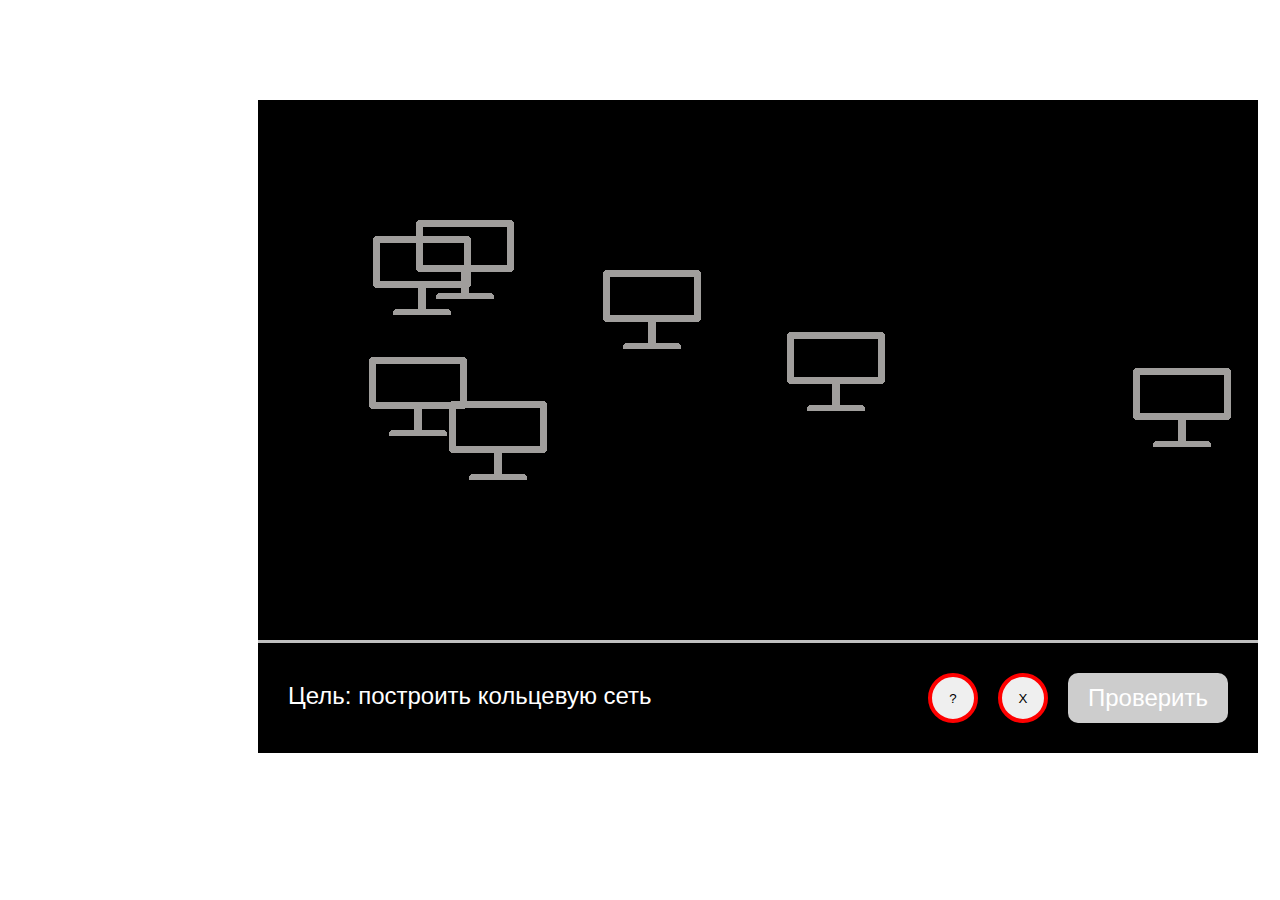
==== index.html @ 0ee187fe "Start project" ====
<!DOCTYPE html>
<html>
<head>
	<title>Canvas</title>
	<meta charset="utf-8">
	<link rel="stylesheet" type="text/css" href="style.css">
</head>
<body>
	<div id="gameBox">
		<div id="gameZone">
			
		</div>
		<div id="statBar">
			<div id="status">
				<div id="statusText">Цель: построить кольцевую сеть</div>
			</div><div id="undo">
				<button id="undoButton">?</button>
			</div><div id="reset">
				<button id="resetButton">X</button>
			</div><div id="check">
				<button id="checkButton">Проверить</button>
			</div>
		</div>		
	</div>

	<script type="text/javascript" src="script.js"></script>
	<script type="text/javascript" src="jquery.js"></script>
</body>
</html>
---- style.css ----
#gameBox{
	height: 653px;
	width: 1000px;
	margin-left: 250px;
	margin-top: 100px;
}

#gameZone{
	height: 500px;
	width: 960px;
	background-color: black;
	padding: 20px;
}

#statBar{
	height: 110px;
	width: 1000px;
	background-color: black;
	border-top: 3px solid silver;
	white-space: nowrap;
	font-family: Geneva, Helvetica, sans-serif;
}

#status{
	display: inline-block;
	height: 110px;
	width: 660px;
}

#statusText{
	position: absolute;
	font-size: 18pt;
	color: white;
	margin-left: 30px;
	margin-top: 39px; /*-2px text*/
}

#undo{
	display: inline-block;
	height: 110px;
	width: 70px;
}

#undoButton{
	position: absolute;
	width: 50px;
	height: 50px;
	margin-left: 10px;
	margin-top: 30px;
	border: 4px solid red;
	border-radius: 25px;
}

#reset{
	display: inline-block;
	height: 110px;
	width: 70px;
}

#resetButton{
	position: absolute;
	width: 50px;
	height: 50px;
	margin-left: 10px;
	margin-top: 30px;
	border: 4px solid red;
	border-radius: 25px;
}

#check{
	display: inline-block;
	height: 110px;
	width: 200px;
}

#checkButton{
	position: absolute;
	width: 160px;
	height: 50px;
	margin-left: 10px;
	margin-top: 30px;
	border: 0px none;
	border-radius: 10px;
	font-size: 18pt;
	color: white;
	/*background: linear-gradient(0, #00FF00, #1CBC1B);*/
	background: #CDCDCD;
}

.iconPC{
	position: absolute;
}
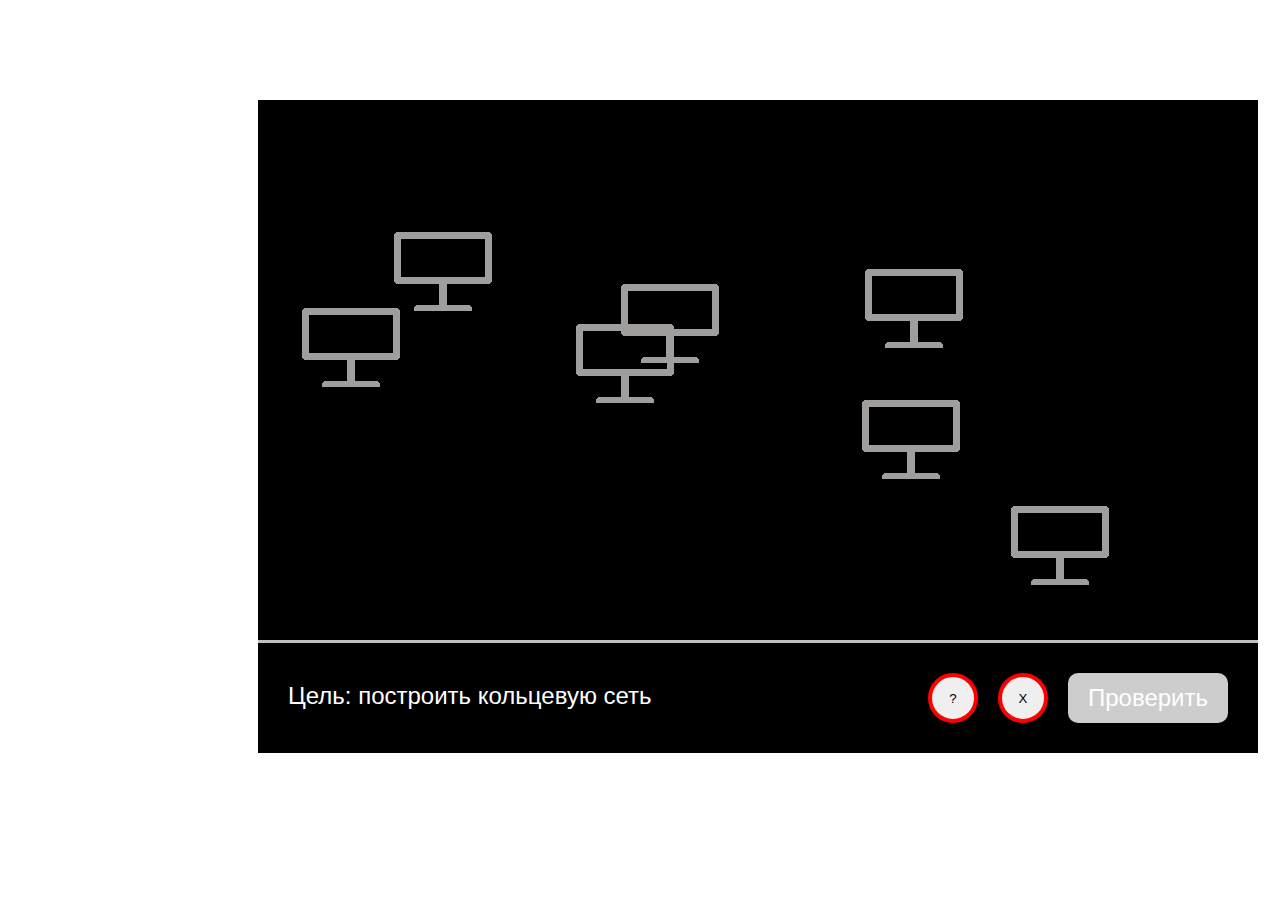
==== commit e29ae3ca: "Changed title" ====
--- a/index.html
+++ b/index.html
@@ -1,7 +1,7 @@
 <!DOCTYPE html>
 <html>
 <head>
-	<title>Canvas</title>
+	<title>OSI and TCP/IP</title>
 	<meta charset="utf-8">
 	<link rel="stylesheet" type="text/css" href="style.css">
 </head>
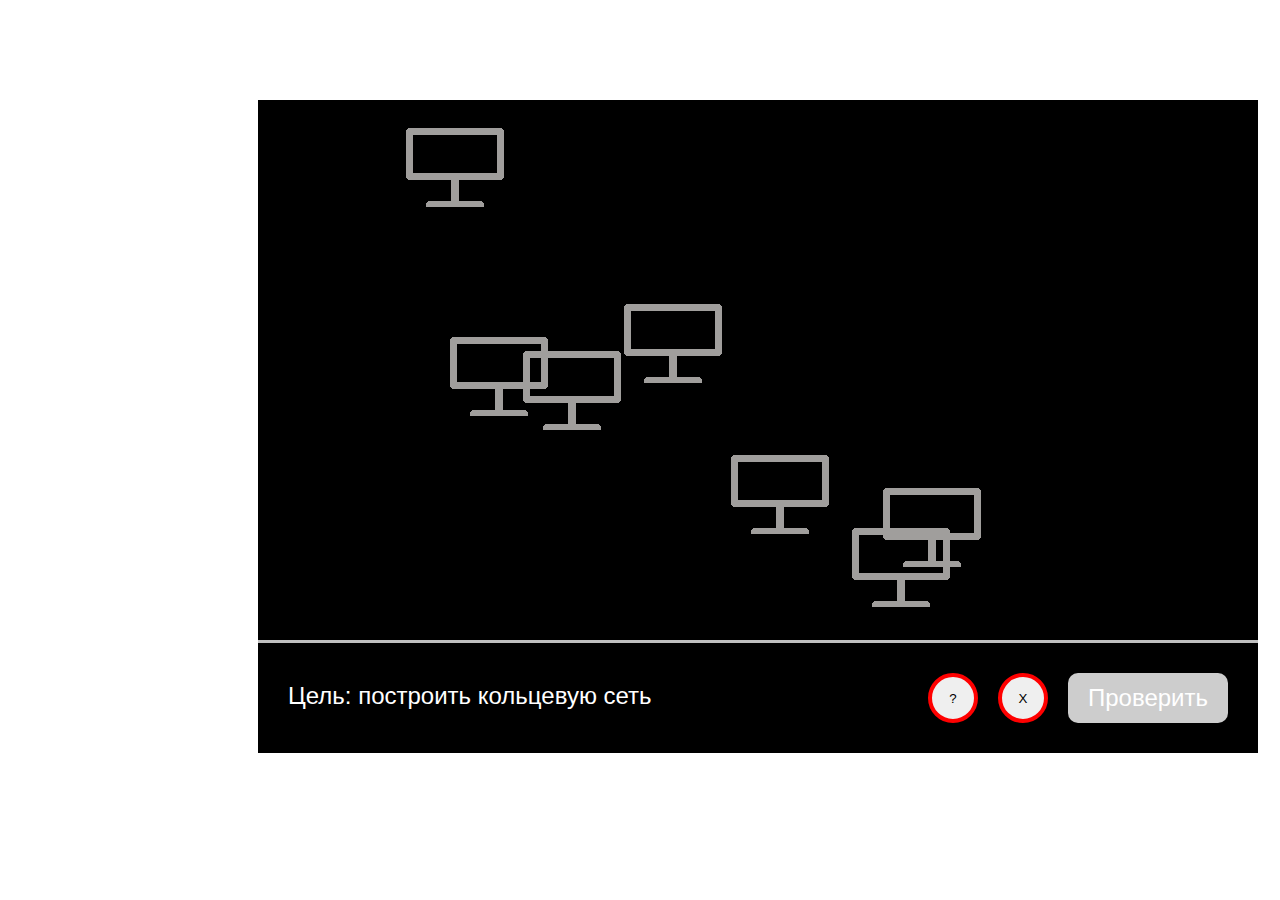
==== commit cc8e9e9c: "Connection a line is finished. In index.html and css only a cosmetic changes" ====
--- a/index.html
+++ b/index.html
@@ -7,9 +7,7 @@
 </head>
 <body>
 	<div id="gameBox">
-		<div id="gameZone">
-			
-		</div>
+		<div id="gameZone"></div>
 		<div id="statBar">
 			<div id="status">
 				<div id="statusText">Цель: построить кольцевую сеть</div>
@@ -22,7 +20,6 @@
 			</div>
 		</div>		
 	</div>
-
 	<script type="text/javascript" src="script.js"></script>
 	<script type="text/javascript" src="jquery.js"></script>
 </body>
--- a/style.css
+++ b/style.css
@@ -83,10 +83,18 @@
 	border-radius: 10px;
 	font-size: 18pt;
 	color: white;
-	/*background: linear-gradient(0, #00FF00, #1CBC1B);*/
 	background: #CDCDCD;
 }
 
 .iconPC{
 	position: absolute;
+}
+
+.linePair{
+	position: absolute;
+	height: 5px;
+	border: 0px none;
+	border-radius: 25px;
+	background-color: #00CBF9;
+	transform-origin: left;
 }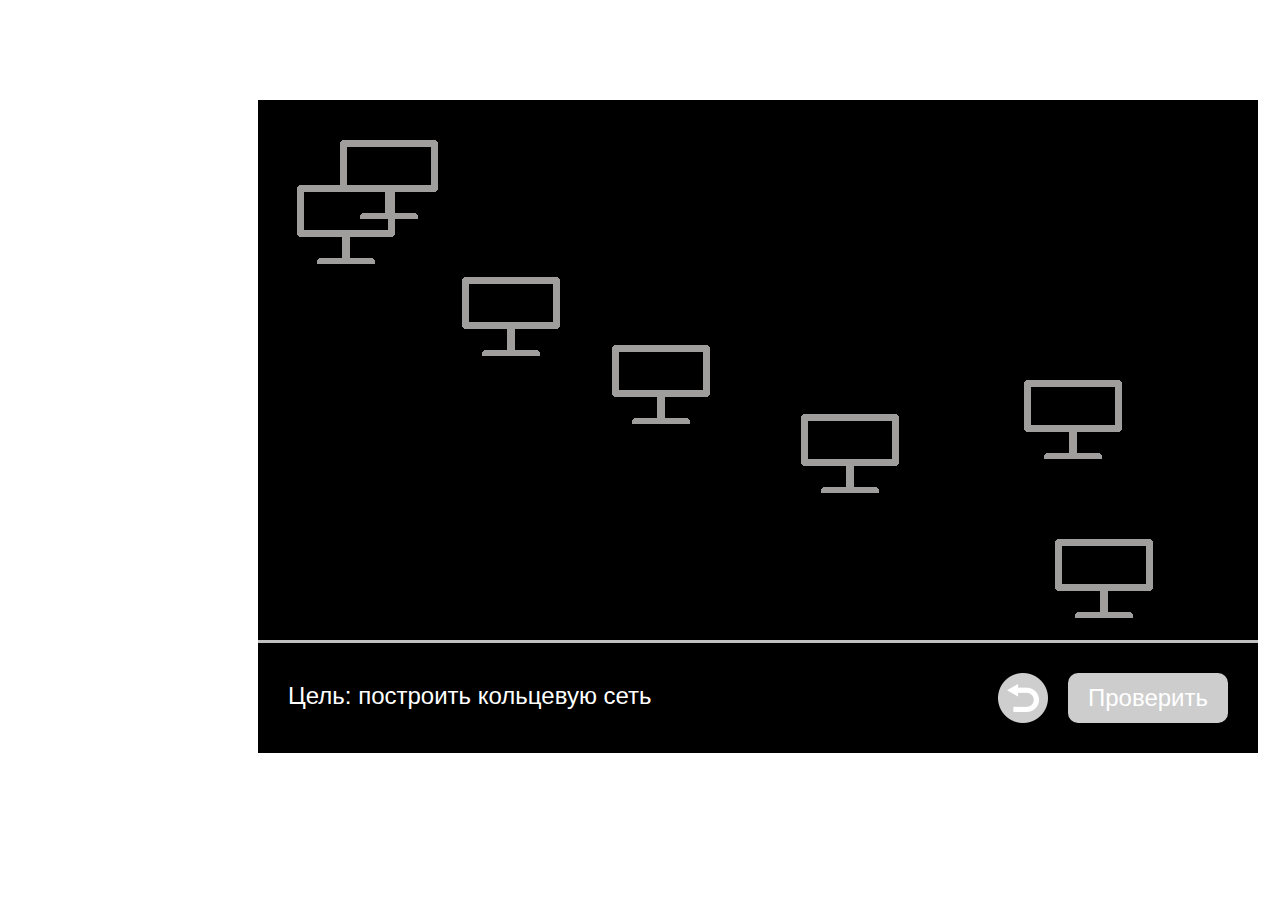
==== commit 86a375f1: "Changed undo button to undo png, changed style of undo" ====
--- a/index.html
+++ b/index.html
@@ -12,9 +12,7 @@
 			<div id="status">
 				<div id="statusText">Цель: построить кольцевую сеть</div>
 			</div><div id="undo">
-				<button id="undoButton">?</button>
-			</div><div id="reset">
-				<button id="resetButton">X</button>
+				<img id="undoImg" src="images/undogrey.png" alt="undo">
 			</div><div id="check">
 				<button id="checkButton">Проверить</button>
 			</div>
--- a/style.css
+++ b/style.css
@@ -24,7 +24,7 @@
 #status{
 	display: inline-block;
 	height: 110px;
-	width: 660px;
+	width: 730px;
 }
 
 #statusText{
@@ -41,30 +41,12 @@
 	width: 70px;
 }
 
-#undoButton{
+#undoImg{
 	position: absolute;
 	width: 50px;
 	height: 50px;
 	margin-left: 10px;
 	margin-top: 30px;
-	border: 4px solid red;
-	border-radius: 25px;
-}
-
-#reset{
-	display: inline-block;
-	height: 110px;
-	width: 70px;
-}
-
-#resetButton{
-	position: absolute;
-	width: 50px;
-	height: 50px;
-	margin-left: 10px;
-	margin-top: 30px;
-	border: 4px solid red;
-	border-radius: 25px;
 }
 
 #check{
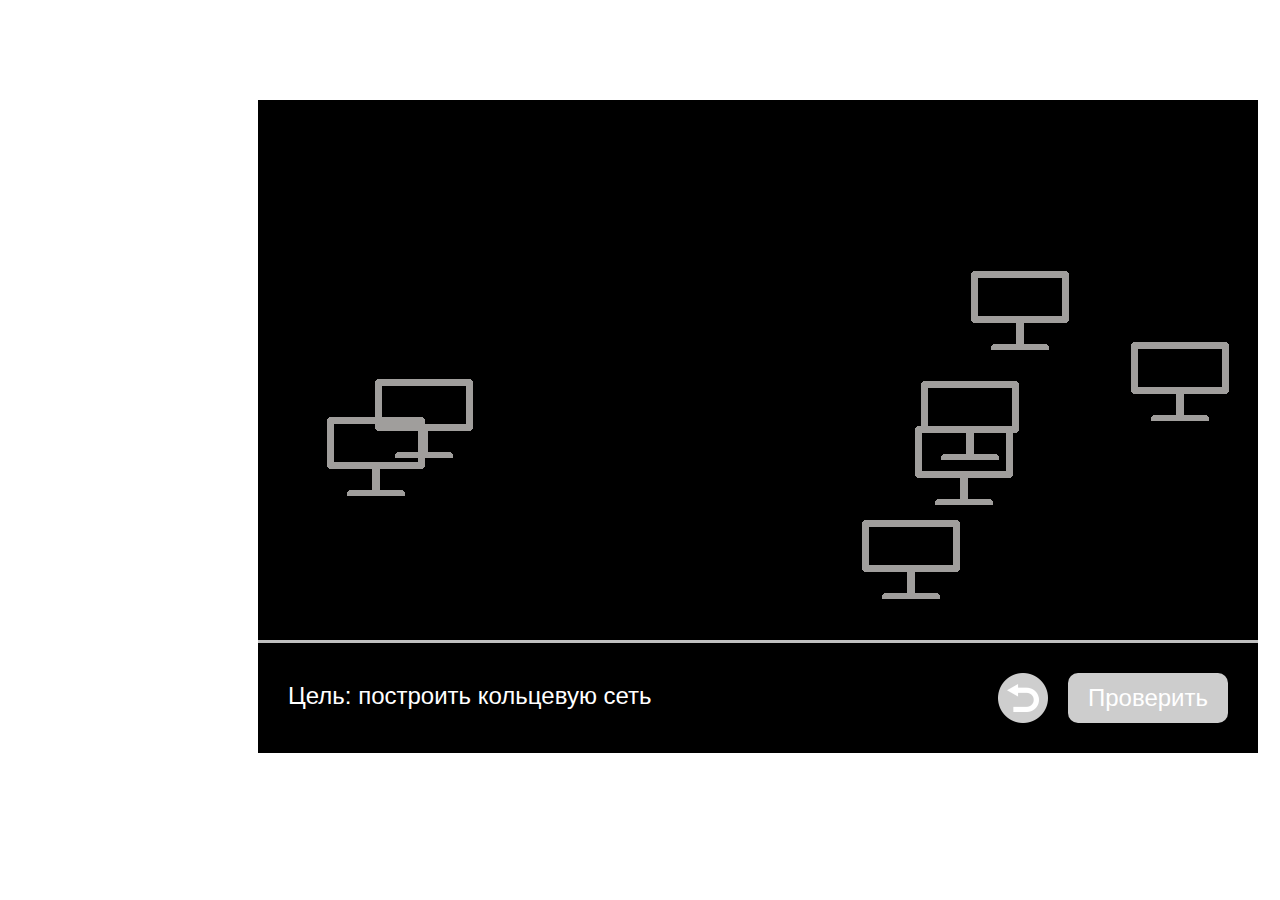
==== commit a804fbd2: "Finished undo button algorythm and change color" ====
--- a/index.html
+++ b/index.html
@@ -12,7 +12,7 @@
 			<div id="status">
 				<div id="statusText">Цель: построить кольцевую сеть</div>
 			</div><div id="undo">
-				<img id="undoImg" src="images/undogrey.png" alt="undo">
+				<img id="undoImg" src="images/undogrey.png" alt="undo" onmouseover="changeUndoColor()" onmouseout="changeUndoColor()">
 			</div><div id="check">
 				<button id="checkButton">Проверить</button>
 			</div>
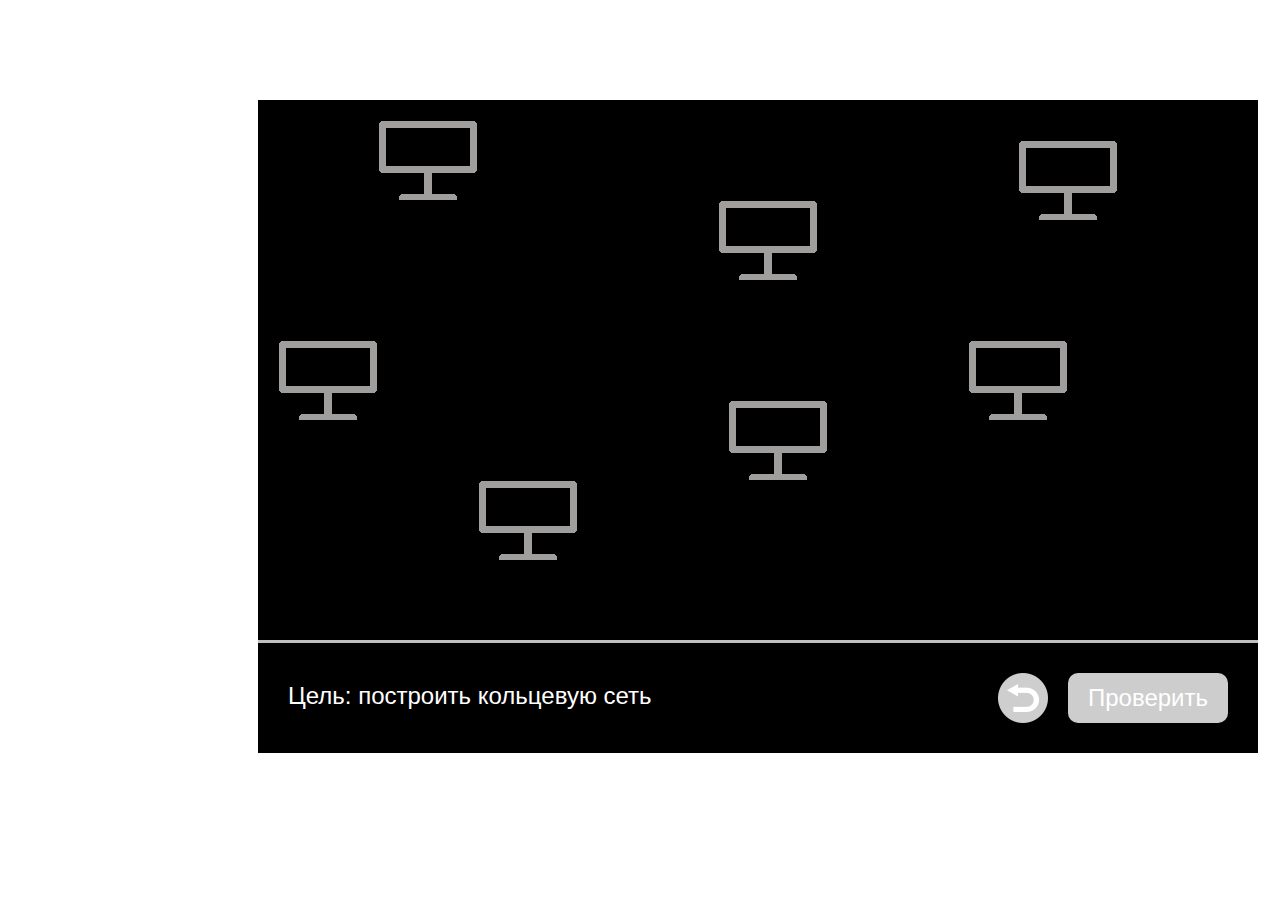
==== commit 614dbada: "Finished circle net" ====
--- a/index.html
+++ b/index.html
@@ -14,7 +14,7 @@
 			</div><div id="undo">
 				<img id="undoImg" src="images/undogrey.png" alt="undo" onmouseover="changeUndoColor()" onmouseout="changeUndoColor()">
 			</div><div id="check">
-				<button id="checkButton">Проверить</button>
+				<button id="checkNoButton" onclick="algoCheck()">Проверить</button>
 			</div>
 		</div>		
 	</div>
--- a/style.css
+++ b/style.css
@@ -55,6 +55,20 @@
 	width: 200px;
 }
 
+#checkNoButton{
+	position: absolute;
+	width: 160px;
+	height: 50px;
+	margin-left: 10px;
+	margin-top: 30px;
+	border: 0px none;
+	border-radius: 10px;
+	font-size: 18pt;
+	color: white;
+	outline: none;
+	background: #CDCDCD;
+}
+
 #checkButton{
 	position: absolute;
 	width: 160px;
@@ -65,8 +79,29 @@
 	border-radius: 10px;
 	font-size: 18pt;
 	color: white;
-	background: #CDCDCD;
+	outline: none;
+	background: linear-gradient(#00FF00, #1CBB1B) #1CBB1B;
 }
+
+#checkButton:hover { background: linear-gradient(#00FF00, #0AD10A) #00FF00; }
+#checkButton:active { background: linear-gradient(#0AD10A, #00FF00) #0AD10A; }
+
+#checkBadButton{
+	position: absolute;
+	width: 160px;
+	height: 50px;
+	margin-left: 10px;
+	margin-top: 30px;
+	border: 0px none;
+	border-radius: 10px;
+	font-size: 18pt;
+	color: white;
+	outline: none;
+	background: linear-gradient(#FF1E1E, #FF0000) #FF0000;
+}
+
+#checkBadButton:hover { background: linear-gradient(#FF0000, #FF1E1E) #FF0000; }
+#checkBadButton:active { background: linear-gradient(#FF1E1E, #FF0000) #FF1E1E; }
 
 .iconPC{
 	position: absolute;
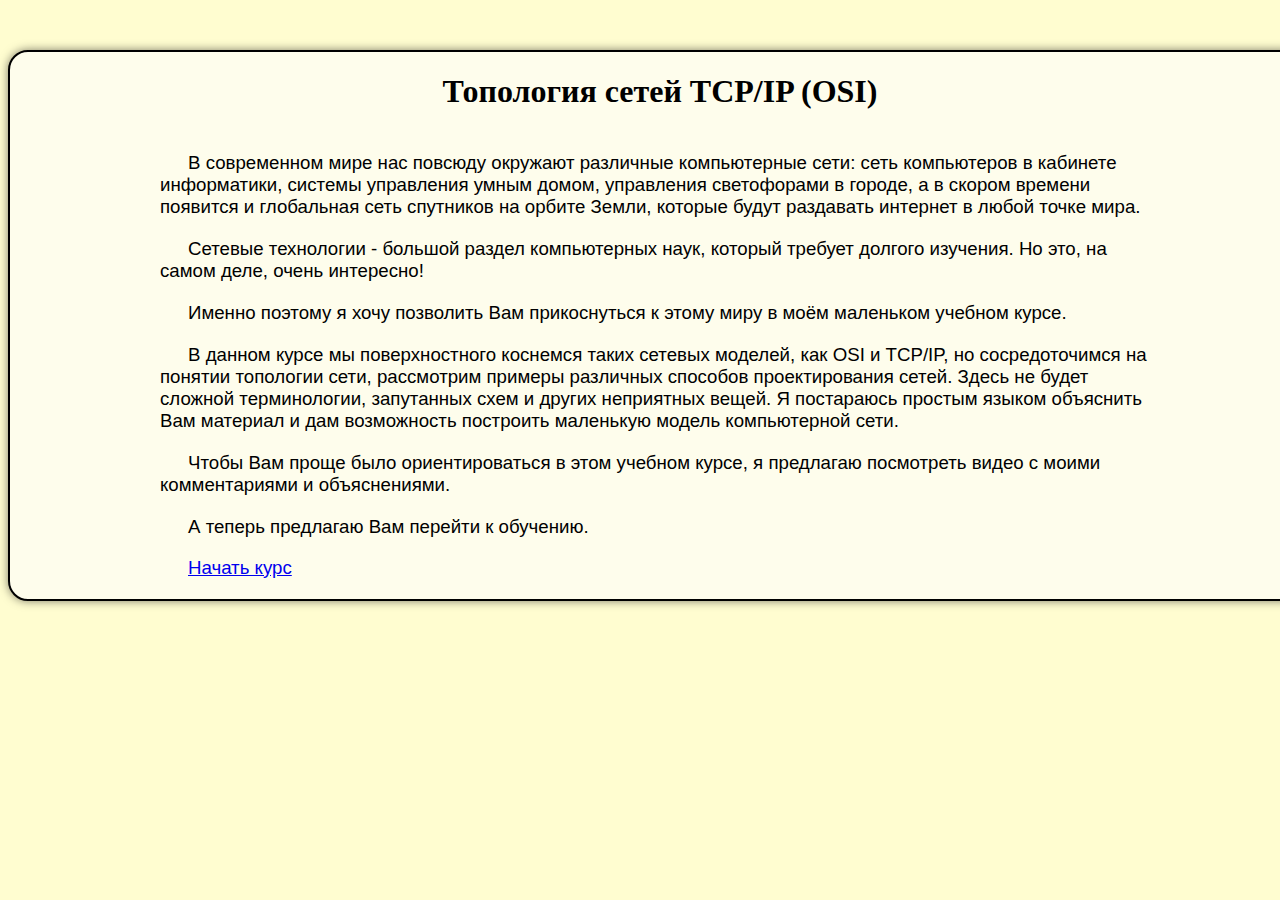
==== commit 54efb106: "Added new pages with theory, images" ====
--- a/index.html
+++ b/index.html
@@ -1,24 +1,25 @@
 <!DOCTYPE html>
 <html>
 <head>
-	<title>OSI and TCP/IP</title>
 	<meta charset="utf-8">
-	<link rel="stylesheet" type="text/css" href="style.css">
+	<title>Сетевая топология</title>
+	<link rel="stylesheet" type="text/css" href="styles.css">
 </head>
 <body>
-	<div id="gameBox">
-		<div id="gameZone"></div>
-		<div id="statBar">
-			<div id="status">
-				<div id="statusText">Цель: построить кольцевую сеть</div>
-			</div><div id="undo">
-				<img id="undoImg" src="images/undogrey.png" alt="undo" onmouseover="changeUndoColor()" onmouseout="changeUndoColor()">
-			</div><div id="check">
-				<button id="checkNoButton" onclick="algoCheck()">Проверить</button>
+	<div id="centralBlock">
+		<h1>Топология сетей TCP/IP (OSI)</h1>
+		<div id="textArea">
+			<p>В современном мире нас повсюду окружают различные компьютерные сети: сеть компьютеров в кабинете информатики, системы управления умным домом, управления светофорами в городе, а в скором времени появится и глобальная сеть спутников на орбите Земли, которые будут раздавать интернет в любой точке мира.</p>
+			<p>Сетевые технологии - большой раздел компьютерных наук, который требует долгого изучения. Но это, на самом деле, очень интересно!</p>
+			<p>Именно поэтому я хочу позволить Вам прикоснуться к этому миру в моём маленьком учебном курсе.</p>
+			<p>В данном курсе мы поверхностного коснемся таких сетевых моделей, как OSI и TCP/IP, но сосредоточимся на понятии топологии сети, рассмотрим примеры различных способов проектирования сетей. Здесь не будет сложной терминологии, запутанных схем и других неприятных вещей. Я постараюсь простым языком объяснить Вам материал и дам возможность построить маленькую модель компьютерной сети.</p>
+			<p>Чтобы Вам проще было ориентироваться в этом учебном курсе, я предлагаю посмотреть видео с моими комментариями и объяснениями.</p>
+			<div id="videoBox">
+				
 			</div>
-		</div>		
+			<p>А теперь предлагаю Вам перейти к обучению.</p>
+			<a href="start.html" style="margin-left: 1.5em;">Начать курс</a>
+		</div>
 	</div>
-	<script type="text/javascript" src="script.js"></script>
-	<script type="text/javascript" src="jquery.js"></script>
 </body>
 </html>--- a/styles.css
+++ b/styles.css
@@ -0,0 +1,57 @@
+body{
+	background-color: #FFFDD0;
+}
+
+#centralBlock{
+	width: 1300px;
+	background-color: #FEFDEC;
+	margin: auto;
+	margin-top: 50px;
+	margin-bottom: 50px;
+	border: 2px solid black;
+	border-radius: 20px;
+	padding-bottom: 20px;
+	box-shadow: 0 0 10px rgba(0,0,0,0.5);
+}
+
+#textArea{
+	margin: auto;
+	text-align: left;
+	width: 1000px;
+	font-size: 14pt;
+	font-family: Geneva, Helvetica, sans-serif;
+	text-indent: 1.5em;
+	align-content: center;
+}
+
+.imgP{
+	text-align: center;
+}
+
+#links{ white-space: nowrap; }
+
+#linkMain{
+	display: inline-block;
+	text-align: center;
+	width: 500px;
+}
+
+#linkPrev{
+	display: inline-block;
+	text-align: right;
+	width: 212px;
+}
+
+#linkNext{
+	display: inline-block;
+	text-align: left;
+	width: 250px;
+}
+
+p{
+	margin-top: 20px;
+}
+
+h1{
+	text-align: center;
+}
